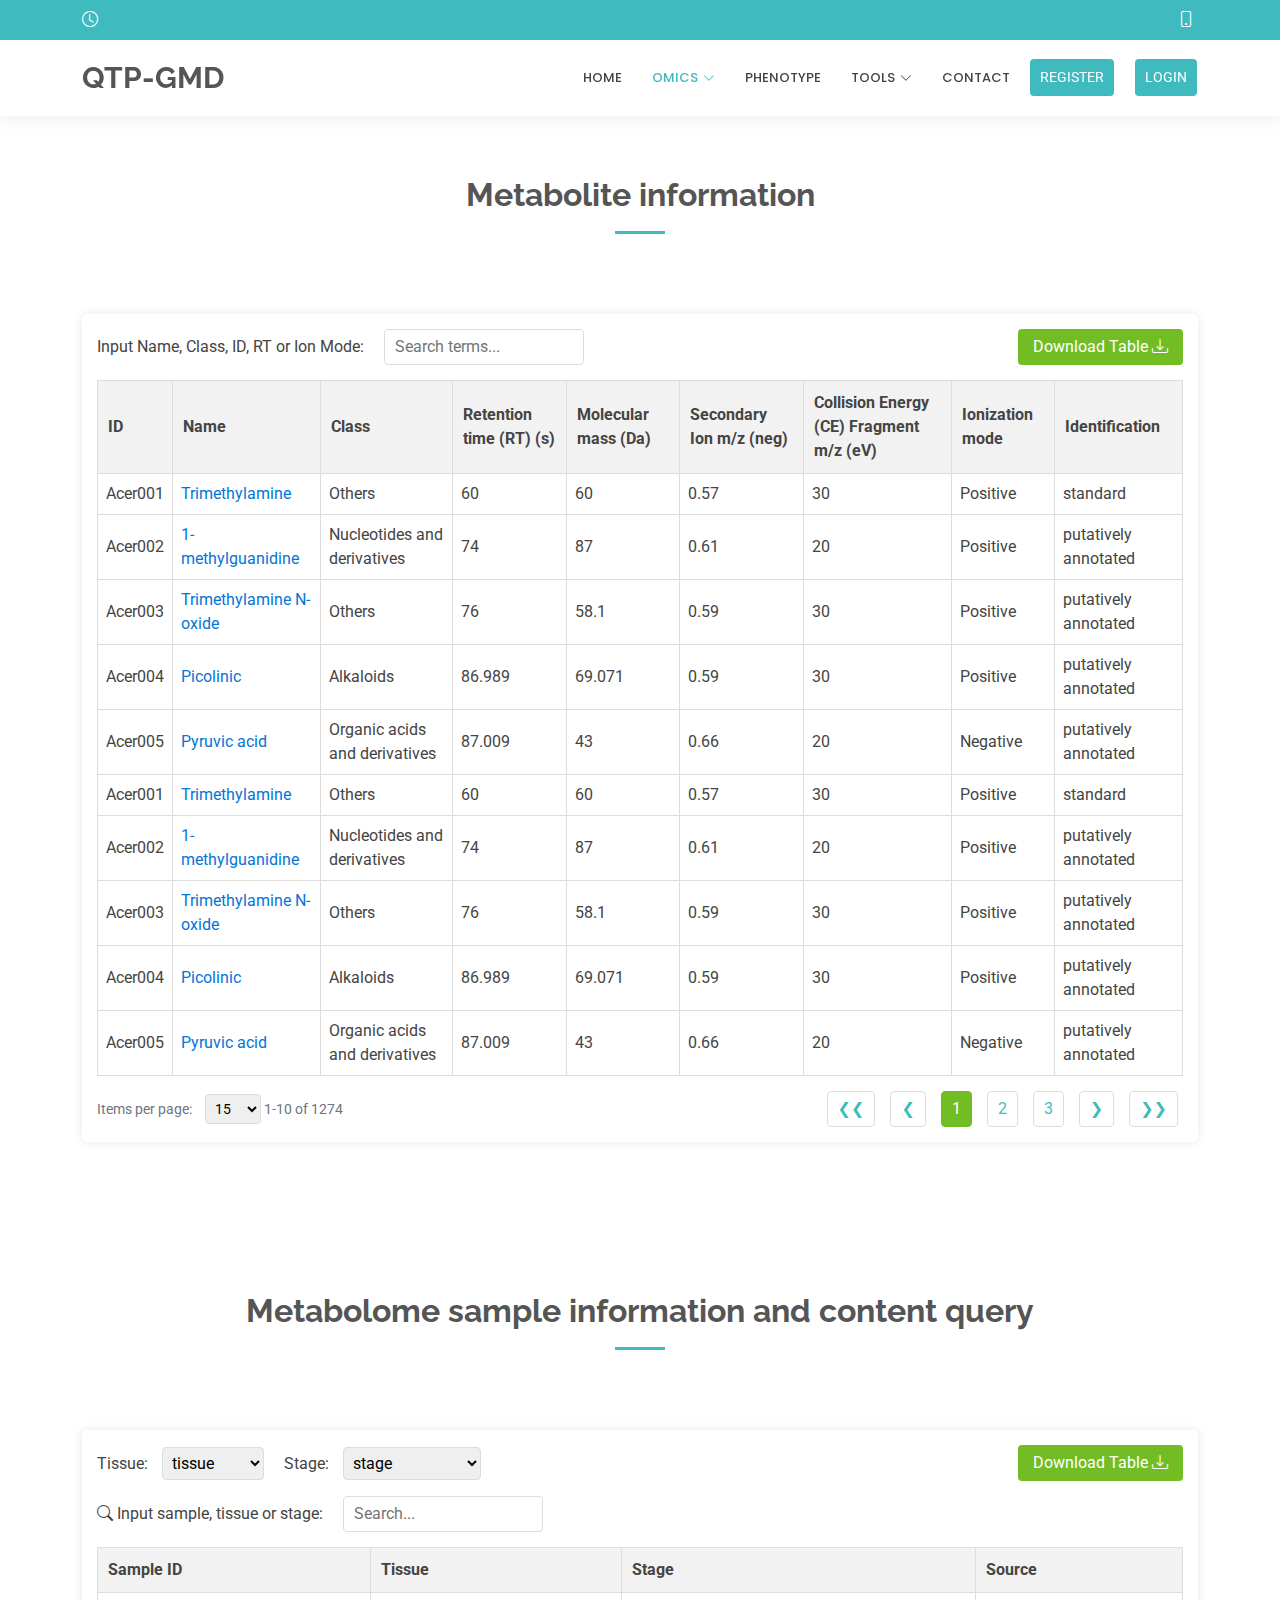
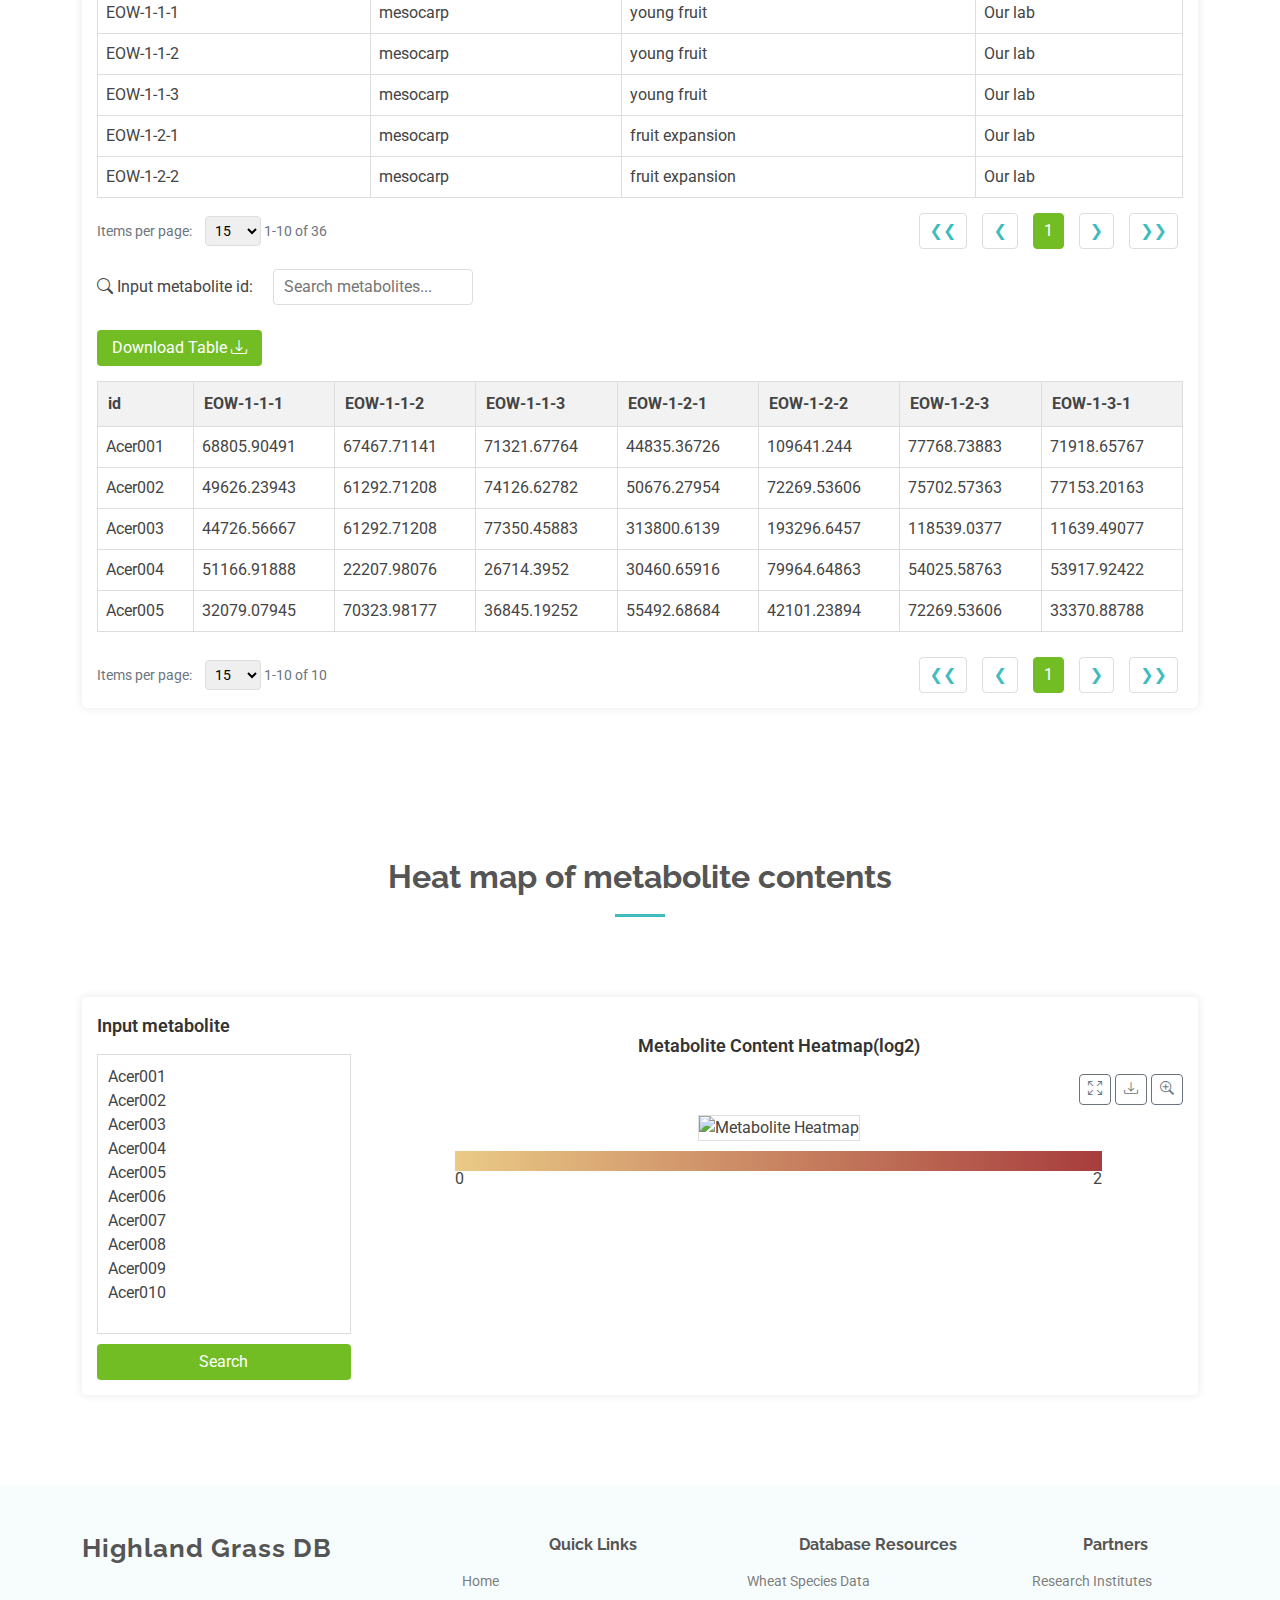
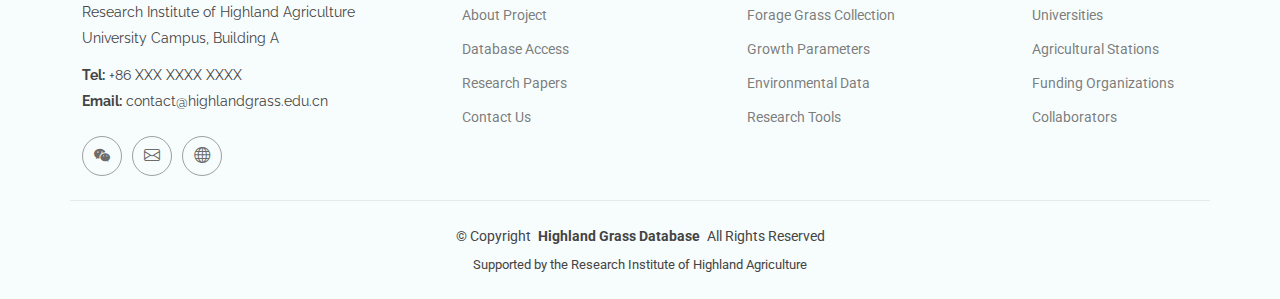
==== metabolite.html @ 14f85110 "Add files via upload" ====
<!DOCTYPE html>
<html lang="en">

<head>
    <meta charset="utf-8">
    <meta content="width=device-width, initial-scale=1.0" name="viewport">
    <title>QTP-GMD</title>
    <meta name="description" content="">
    <meta name="keywords" content="">

    <!-- Favicons -->
    <link href="assets/img/favicon.png" rel="icon">
    <link href="assets/img/apple-touch-icon.png" rel="apple-touch-icon">

    <!-- Fonts -->
    <link href="https://fonts.googleapis.com" rel="preconnect">
    <link href="https://fonts.gstatic.com" rel="preconnect" crossorigin>
    <link
        href="https://fonts.googleapis.com/css2?family=Roboto:ital,wght@0,100;0,300;0,400;0,500;0,700;0,900;1,100;1,300;1,400;1,500;1,700;1,900&family=Poppins:ital,wght@0,100;0,200;0,300;0,400;0,500;0,600;0,700;0,800;0,900;1,100;1,200;1,300;1,400;1,500;1,600;1,700;1,800;1,900&family=Raleway:ital,wght@0,100;0,200;0,300;0,400;0,500;0,600;0,700;0,800;0,900;1,100;1,200;1,300;1,400;1,500;1,600;1,700;1,800;1,900&display=swap"
        rel="stylesheet">

    <!-- Vendor CSS Files -->
    <link href="assets/vendor/bootstrap/css/bootstrap.min.css" rel="stylesheet">
    <link href="assets/vendor/bootstrap-icons/bootstrap-icons.css" rel="stylesheet">
    <link href="assets/vendor/aos/aos.css" rel="stylesheet">
    <link href="assets/vendor/fontawesome-free/css/all.min.css" rel="stylesheet">
    <link href="assets/vendor/glightbox/css/glightbox.min.css" rel="stylesheet">
    <link href="assets/vendor/swiper/swiper-bundle.min.css" rel="stylesheet">

    <!-- Main CSS File -->
    <link href="assets/css/main.css" rel="stylesheet">

    <!-- Additional CSS for the metabolomics module -->
    <style>
        
    </style>

    <!-- JS File -->
    <script src="assets/js/genomic-interaction.js"></script>

</head>

<body class="index-page">

    <header id="header" class="header sticky-top">

        <div class="topbar d-flex align-items-center">
            <div class="container d-flex justify-content-center justify-content-md-between">
                <div class="d-none d-md-flex align-items-center">
                    <i class="bi bi-clock me-1"></i>
                </div>
                <div class="d-flex align-items-center">
                    <i class="bi bi-phone me-1"></i>
                </div>
            </div>
        </div><!-- End Top Bar -->

        <div class="branding d-flex align-items-center">

            <div class="container position-relative d-flex align-items-center justify-content-end">
                <a href="index.html" class="logo d-flex align-items-center me-auto">
                    <h1 class="sitename">QTP-GMD</h1>
                    <!-- Uncomment the line below if you also wish to use a text logo -->
                    <!-- <h1 class="sitename">Medicio</h1>  -->
                </a>

                <nav id="navmenu" class="navmenu">
                    <ul>
                        <li><a href="index.html">Home</a></li>

                        <!-- Omics 下拉菜单 -->
                        <li class="dropdown"><a href="#" class="active"><span>Omics</span> <i
                                    class="bi bi-chevron-down toggle-dropdown"></i></a>
                            <ul>
                                <li><a href="Genomic.html">Genomics</a></li>
                                <li><a href="#transcriptomics">Transcriptomics</a></li>
                                <li><a href="metabolite.html">Metabolomics</a></li>
                            </ul>
                        </li>

                        <li><a href="#phenotype">Phenotype</a></li>

                        <!-- Tools 下拉菜单 -->
                        <li class="dropdown"><a href="#"><span>Tools</span> <i
                                    class="bi bi-chevron-down toggle-dropdown"></i></a>
                            <ul>
                                <li><a href="#jbrowse">Jbrowse</a></li>
                                <li><a href="#blast">BLAST</a></li>
                                <li><a href="#primer3">Primer3 Design</a></li>
                                <li><a href="#orthovenn">OrthoVenn</a></li>
                                <li><a href="#enrichment">Enrichment</a></li>
                                <li><a href="#crispr">CRISPR-Predictor</a></li>
                                <li><a href="#gene-search">Gene Search</a></li>
                            </ul>
                        </li>

                        <li><a href="#contact">Contact</a></li>
                    </ul>
                    <i class="mobile-nav-toggle d-xl-none bi bi-list"></i>
                </nav>
                <a class="cta-btn" href="register.html">REGISTER</a>
                <a class="cta-btn" href="login.html">LOGIN</a>

            </div>

        </div>

    </header>

    <main class="main">
        <!-- Public Resources Section -->
        <section class="public-resources section">
            <div class="container section-title">
                <h2>Metabolite information</h2>
            </div>
            <div class="container">
                <div class="module-section">
                    <!-- 搜索和下载区域 -->
                    <div class="search-area">
                        <div class="search-box">
                            <label>Input Name, Class, ID, RT or Ion Mode:</label>
                            <input type="text" placeholder="Search terms...">
                        </div>
                        <button class="download-button">Download Table <i class="bi bi-download"></i></button>
                    </div>

                    <!-- 数据表格 - 公共资源 -->
                    <table>
                        <thead>
                            <tr>
                                <th>ID</th>
                                <th>Name</th>
                                <th>Class</th>
                                <th>Retention time (RT) (s)</th>
                                <th>Molecular mass (Da)</th>
                                <th>Secondary Ion m/z (neg)</th>
                                <th>Collision Energy (CE) Fragment m/z (eV)</th>
                                <th>Ionization mode</th>
                                <th>Identification</th>
                            </tr>
                        </thead>
                        <tbody>
                            <tr>
                                <td>Acer001</td>
                                <td><a href="#" class="resource-link">Trimethylamine</a></td>
                                <td>Others</td>
                                <td>60</td>
                                <td>60</td>
                                <td>0.57</td>
                                <td>30</td>
                                <td>Positive</td>
                                <td>standard</td>
                            </tr>
                            <tr>
                                <td>Acer002</td>
                                <td><a href="#" class="resource-link">1-methylguanidine</a></td>
                                <td>Nucleotides and derivatives</td>
                                <td>74</td>
                                <td>87</td>
                                <td>0.61</td>
                                <td>20</td>
                                <td>Positive</td>
                                <td>putatively annotated</td>
                            </tr>
                            <tr>
                                <td>Acer003</td>
                                <td><a href="#" class="resource-link">Trimethylamine N-oxide</a></td>
                                <td>Others</td>
                                <td>76</td>
                                <td>58.1</td>
                                <td>0.59</td>
                                <td>30</td>
                                <td>Positive</td>
                                <td>putatively annotated</td>
                            </tr>
                            <tr>
                                <td>Acer004</td>
                                <td><a href="#" class="resource-link">Picolinic</a></td>
                                <td>Alkaloids</td>
                                <td>86.989</td>
                                <td>69.071</td>
                                <td>0.59</td>
                                <td>30</td>
                                <td>Positive</td>
                                <td>putatively annotated</td>
                            </tr>
                            <tr>
                                <td>Acer005</td>
                                <td><a href="#" class="resource-link">Pyruvic acid</a></td>
                                <td>Organic acids and derivatives</td>
                                <td>87.009</td>
                                <td>43</td>
                                <td>0.66</td>
                                <td>20</td>
                                <td>Negative</td>
                                <td>putatively annotated</td>
                            </tr>
                            <tr>
                                <td>Acer001</td>
                                <td><a href="#" class="resource-link">Trimethylamine</a></td>
                                <td>Others</td>
                                <td>60</td>
                                <td>60</td>
                                <td>0.57</td>
                                <td>30</td>
                                <td>Positive</td>
                                <td>standard</td>
                            </tr>
                            <tr>
                                <td>Acer002</td>
                                <td><a href="#" class="resource-link">1-methylguanidine</a></td>
                                <td>Nucleotides and derivatives</td>
                                <td>74</td>
                                <td>87</td>
                                <td>0.61</td>
                                <td>20</td>
                                <td>Positive</td>
                                <td>putatively annotated</td>
                            </tr>
                            <tr>
                                <td>Acer003</td>
                                <td><a href="#" class="resource-link">Trimethylamine N-oxide</a></td>
                                <td>Others</td>
                                <td>76</td>
                                <td>58.1</td>
                                <td>0.59</td>
                                <td>30</td>
                                <td>Positive</td>
                                <td>putatively annotated</td>
                            </tr>
                            <tr>
                                <td>Acer004</td>
                                <td><a href="#" class="resource-link">Picolinic</a></td>
                                <td>Alkaloids</td>
                                <td>86.989</td>
                                <td>69.071</td>
                                <td>0.59</td>
                                <td>30</td>
                                <td>Positive</td>
                                <td>putatively annotated</td>
                            </tr>
                            <tr>
                                <td>Acer005</td>
                                <td><a href="#" class="resource-link">Pyruvic acid</a></td>
                                <td>Organic acids and derivatives</td>
                                <td>87.009</td>
                                <td>43</td>
                                <td>0.66</td>
                                <td>20</td>
                                <td>Negative</td>
                                <td>putatively annotated</td>
                            </tr>
                        </tbody>
                    </table>

                    <!-- 分页区域 -->
                    <div class="pagination-area">
                        <div class="page-info">
                            Items per page:
                            <select class="dropdown-select">
                                <option>10</option>
                                <option selected>15</option>
                                <option>50</option>
                                <option>100</option>
                            </select>
                            <span>1-10 of 1274</span>
                        </div>
                        <div class="pagination">
                            <button class="page-button" disabled>❮❮</button>
                            <button class="page-button" disabled>❮</button>
                            <button class="page-button active">1</button>
                            <button class="page-button">2</button>
                            <button class="page-button">3</button>
                            <button class="page-button">❯</button>
                            <button class="page-button">❯❯</button>
                        </div>
                    </div>
                </div>
            </div>
        </section>

        <!-- Our Resources Section -->
        <section class="our-resources section">
            <div class="container section-title">
                <h2>Metabolome sample information and content query</h2>
            </div>
            <div class="container">
                <div class="module-section">
                    <!-- 样本筛选区域 -->
                    <div class="search-area">
                        <div style="display: flex; gap: 20px;">
                            <div>
                                <label>Tissue:</label>
                                <select class="dropdown-select">
                                    <option selected>tissue</option>
                                    <option>mesocarp</option>
                                    <option>leaf</option>
                                </select>
                            </div>
                            <div>
                                <label>Stage:</label>
                                <select class="dropdown-select">
                                    <option selected>stage</option>
                                    <option>young fruit</option>
                                    <option>fruit expansion</option>
                                    <option>seedling</option>
                                </select>
                            </div>
                        </div>
                        <button class="download-button">Download Table <i class="bi bi-download"></i></button>
                    </div>

                    <!-- 搜索框 -->
                    <div class="search-box" style="margin-bottom: 15px;">
                        <label><i class="bi bi-search"></i> Input sample, tissue or stage:</label>
                        <input type="text" placeholder="Search..." class="heatmap-input">
                    </div>

                    <!-- 数据表格 - 自身资源 -->
                    <table>
                        <thead>
                            <tr>
                                <th>Sample ID</th>
                                <th>Tissue</th>
                                <th>Stage</th>
                                <th>Source</th>
                            </tr>
                        </thead>
                        <tbody>
                            <tr>
                                <td>EOW-1-1-1</td>
                                <td>mesocarp</td>
                                <td>young fruit</td>
                                <td>Our lab</td>
                            </tr>
                            <tr>
                                <td>EOW-1-1-2</td>
                                <td>mesocarp</td>
                                <td>young fruit</td>
                                <td>Our lab</td>
                            </tr>
                            <tr>
                                <td>EOW-1-1-3</td>
                                <td>mesocarp</td>
                                <td>young fruit</td>
                                <td>Our lab</td>
                            </tr>
                            <tr>
                                <td>EOW-1-2-1</td>
                                <td>mesocarp</td>
                                <td>fruit expansion</td>
                                <td>Our lab</td>
                            </tr>
                            <tr>
                                <td>EOW-1-2-2</td>
                                <td>mesocarp</td>
                                <td>fruit expansion</td>
                                <td>Our lab</td>
                            </tr>
                        </tbody>
                    </table>

                    <!-- 分页区域 -->
                    <div class="pagination-area">
                        <div class="page-info">
                            Items per page:
                            <select class="dropdown-select">
                                <option>10</option>
                                <option selected>15</option>
                                <option>50</option>
                                <option>100</option>
                            </select>
                            <span>1-10 of 36</span>
                        </div>
                        <div class="pagination">
                            <button class="page-button" disabled>❮❮</button>
                            <button class="page-button" disabled>❮</button>
                            <button class="page-button active">1</button>
                            <button class="page-button">❯</button>
                            <button class="page-button">❯❯</button>
                        </div>
                    
                    </div>

                    <!-- 代谢物查询搜索框 -->
                    <div style="margin-top: 20px;" >
                        <div class="search-box" style="margin-bottom: 15px;">
                            <label><i class="bi bi-search"></i> Input metabolite id:</label>
                            <input type="text" placeholder="Search metabolites..." class="heatmap-input">
                        </div>
                        <button class="download-button" style="margin-top: 10px;">Download Table <i
                                class="bi bi-download"></i></button>
                    </div>

                    <!-- 代谢物含量数据表 -->
                    <div style="overflow-x: auto; margin-top: 15px;">
                        <table>
                            <thead>
                                <tr>
                                    <th>id</th>
                                    <th>EOW-1-1-1</th>
                                    <th>EOW-1-1-2</th>
                                    <th>EOW-1-1-3</th>
                                    <th>EOW-1-2-1</th>
                                    <th>EOW-1-2-2</th>
                                    <th>EOW-1-2-3</th>
                                    <th>EOW-1-3-1</th>
                                </tr>
                            </thead>
                            <tbody>
                                <tr>
                                    <td>Acer001</td>
                                    <td>68805.90491</td>
                                    <td>67467.71141</td>
                                    <td>71321.67764</td>
                                    <td>44835.36726</td>
                                    <td>109641.244</td>
                                    <td>77768.73883</td>
                                    <td>71918.65767</td>
                                </tr>
                                <tr>
                                    <td>Acer002</td>
                                    <td>49626.23943</td>
                                    <td>61292.71208</td>
                                    <td>74126.62782</td>
                                    <td>50676.27954</td>
                                    <td>72269.53606</td>
                                    <td>75702.57363</td>
                                    <td>77153.20163</td>
                                </tr>
                                <tr>
                                    <td>Acer003</td>
                                    <td>44726.56667</td>
                                    <td>61292.71208</td>
                                    <td>77350.45883</td>
                                    <td>313800.6139</td>
                                    <td>193296.6457</td>
                                    <td>118539.0377</td>
                                    <td>11639.49077</td>
                                </tr>
                                <tr>
                                    <td>Acer004</td>
                                    <td>51166.91888</td>
                                    <td>22207.98076</td>
                                    <td>26714.3952</td>
                                    <td>30460.65916</td>
                                    <td>79964.64863</td>
                                    <td>54025.58763</td>
                                    <td>53917.92422</td>
                                </tr>
                                <tr>
                                    <td>Acer005</td>
                                    <td>32079.07945</td>
                                    <td>70323.98177</td>
                                    <td>36845.19252</td>
                                    <td>55492.68684</td>
                                    <td>42101.23894</td>
                                    <td>72269.53606</td>
                                    <td>33370.88788</td>
                                </tr>
                            </tbody>
                        </table>
                    </div>

                    <!-- 分页区域 -->
                    <div class="pagination-area">
                        <div class="page-info">
                            Items per page:
                            <select class="dropdown-select">
                                <option>10</option>
                                <option selected>15</option>
                                <option>50</option>
                                <option>100</option>
                            </select>
                            <span>1-10 of 10</span>
                        </div>
                        <div class="pagination">
                            <button class="page-button" disabled>❮❮</button>
                            <button class="page-button" disabled>❮</button>
                            <button class="page-button active">1</button>
                            <button class="page-button" disabled>❯</button>
                            <button class="page-button" disabled>❯❯</button>
                        </div>
                    </div>
                </div>
            </div>
        </section>

        <!-- Heatmap Section -->
        <section class="heatmap section">
            <div class="container section-title">
                <h2>Heat map of metabolite contents</h2>
            </div>
            <div class="container">
                <div class="module-section">
                    <div class="row">
                        <div class="col-md-3">
                            <div class="module-title">Input metabolite</div>
                            <div style="border: 1px solid #ddd; padding: 10px; height: 280px; overflow-y: auto;">
                                <div>Acer001</div>
                                <div>Acer002</div>
                                <div>Acer003</div>
                                <div>Acer004</div>
                                <div>Acer005</div>
                                <div>Acer006</div>
                                <div>Acer007</div>
                                <div>Acer008</div>
                                <div>Acer009</div>
                                <div>Acer010</div>
                            </div>
                            <button class="heatmap-button" style="width: 100%; margin-top: 10px;">Search</button>
                        </div>

                        <div class="col-md-9">
                            <div class="heatmap-container">
                                <div class="module-title text-center">Metabolite Content Heatmap(log2)</div>
                                <div style="text-align: right; margin-bottom: 10px;">
                                    <button class="btn btn-sm btn-outline-secondary"><i
                                            class="bi bi-arrows-fullscreen"></i></button>
                                    <button class="btn btn-sm btn-outline-secondary"><i
                                            class="bi bi-download"></i></button>
                                    <button class="btn btn-sm btn-outline-secondary"><i
                                            class="bi bi-zoom-in"></i></button>
                                </div>
                                <img src="./assets/img/heat-map.png" alt="Metabolite Heatmap" class="heatmap-image">
                                <div style="margin-top: 10px; text-align: center;">
                                    <div class="gradient-scale"
                                        style="height: 20px; width: 80%; margin: 0 auto; background: linear-gradient(to right, rgb(234, 202, 134), #a73d3d); position: relative;">
                                        <div style="position: absolute; left: 0; bottom: -20px;">0</div>
                                        <div style="position: absolute; right: 0; bottom: -20px;">2</div>
                                    </div>
                                </div>
                            </div>
                        </div>
                    </div>
                </div>
            </div>
        </section>
    </main>

    <footer id="footer" class="footer light-background">
        <div class="container footer-top">
            <div class="row gy-4">
                <div class="col-lg-4 col-md-6 footer-about">
                    <a href="index.html" class="logo d-flex align-items-center">
                        <span class="sitename">Highland Grass DB</span>
                    </a>
                    <div class="footer-contact pt-3">
                        <p>Research Institute of Highland Agriculture</p>
                        <p>University Campus, Building A</p>
                        <p class="mt-3"><strong>Tel:</strong> <span>+86 XXX XXXX XXXX</span></p>
                        <p><strong>Email:</strong> <span>contact@highlandgrass.edu.cn</span></p>
                    </div>
                    <div class="social-links d-flex mt-4">
                        <a href=""><i class="bi bi-wechat"></i></a>
                        <a href=""><i class="bi bi-envelope"></i></a>
                        <a href=""><i class="bi bi-globe"></i></a>
                    </div>
                </div>

                <div class="col-lg-3 col-md-3 footer-links">
                    <h4>Quick Links</h4>
                    <ul>
                        <li><a href="#">Home</a></li>
                        <li><a href="#">About Project</a></li>
                        <li><a href="#">Database Access</a></li>
                        <li><a href="#">Research Papers</a></li>
                        <li><a href="#">Contact Us</a></li>
                    </ul>
                </div>

                <div class="col-lg-3 col-md-3 footer-links">
                    <h4>Database Resources</h4>
                    <ul>
                        <li><a href="#">Wheat Species Data</a></li>
                        <li><a href="#">Forage Grass Collection</a></li>
                        <li><a href="#">Growth Parameters</a></li>
                        <li><a href="#">Environmental Data</a></li>
                        <li><a href="#">Research Tools</a></li>
                    </ul>
                </div>

                <div class="col-lg-2 col-md-3 footer-links">
                    <h4>Partners</h4>
                    <ul>
                        <li><a href="#">Research Institutes</a></li>
                        <li><a href="#">Universities</a></li>
                        <li><a href="#">Agricultural Stations</a></li>
                        <li><a href="#">Funding Organizations</a></li>
                        <li><a href="#">Collaborators</a></li>
                    </ul>
                </div>

            </div>
        </div>

        <div class="container copyright text-center mt-4">
            <p>© <span>Copyright</span> <strong class="px-1 sitename">Highland Grass Database</strong> <span>All Rights
                    Reserved</span></p>
            <div class="credits">
                Supported by the Research Institute of Highland Agriculture
            </div>
        </div>

    </footer>

    <!-- Scroll Top -->
    <a href="#" id="scroll-top" class="scroll-top d-flex align-items-center justify-content-center"><i
            class="bi bi-arrow-up-short"></i></a>

    <!-- Preloader -->
    <div id="preloader"></div>

    <!-- Vendor JS Files -->
    <script src="assets/vendor/bootstrap/js/bootstrap.bundle.min.js"></script>
    <script src="assets/vendor/php-email-form/validate.js"></script>
    <script src="assets/vendor/aos/aos.js"></script>
    <script src="assets/vendor/glightbox/js/glightbox.min.js"></script>
    <script src="assets/vendor/purecounter/purecounter_vanilla.js"></script>
    <script src="assets/vendor/swiper/swiper-bundle.min.js"></script>

    <!-- JS File -->
    <script src="assets/js/main.js"></script>

</body>

</html>
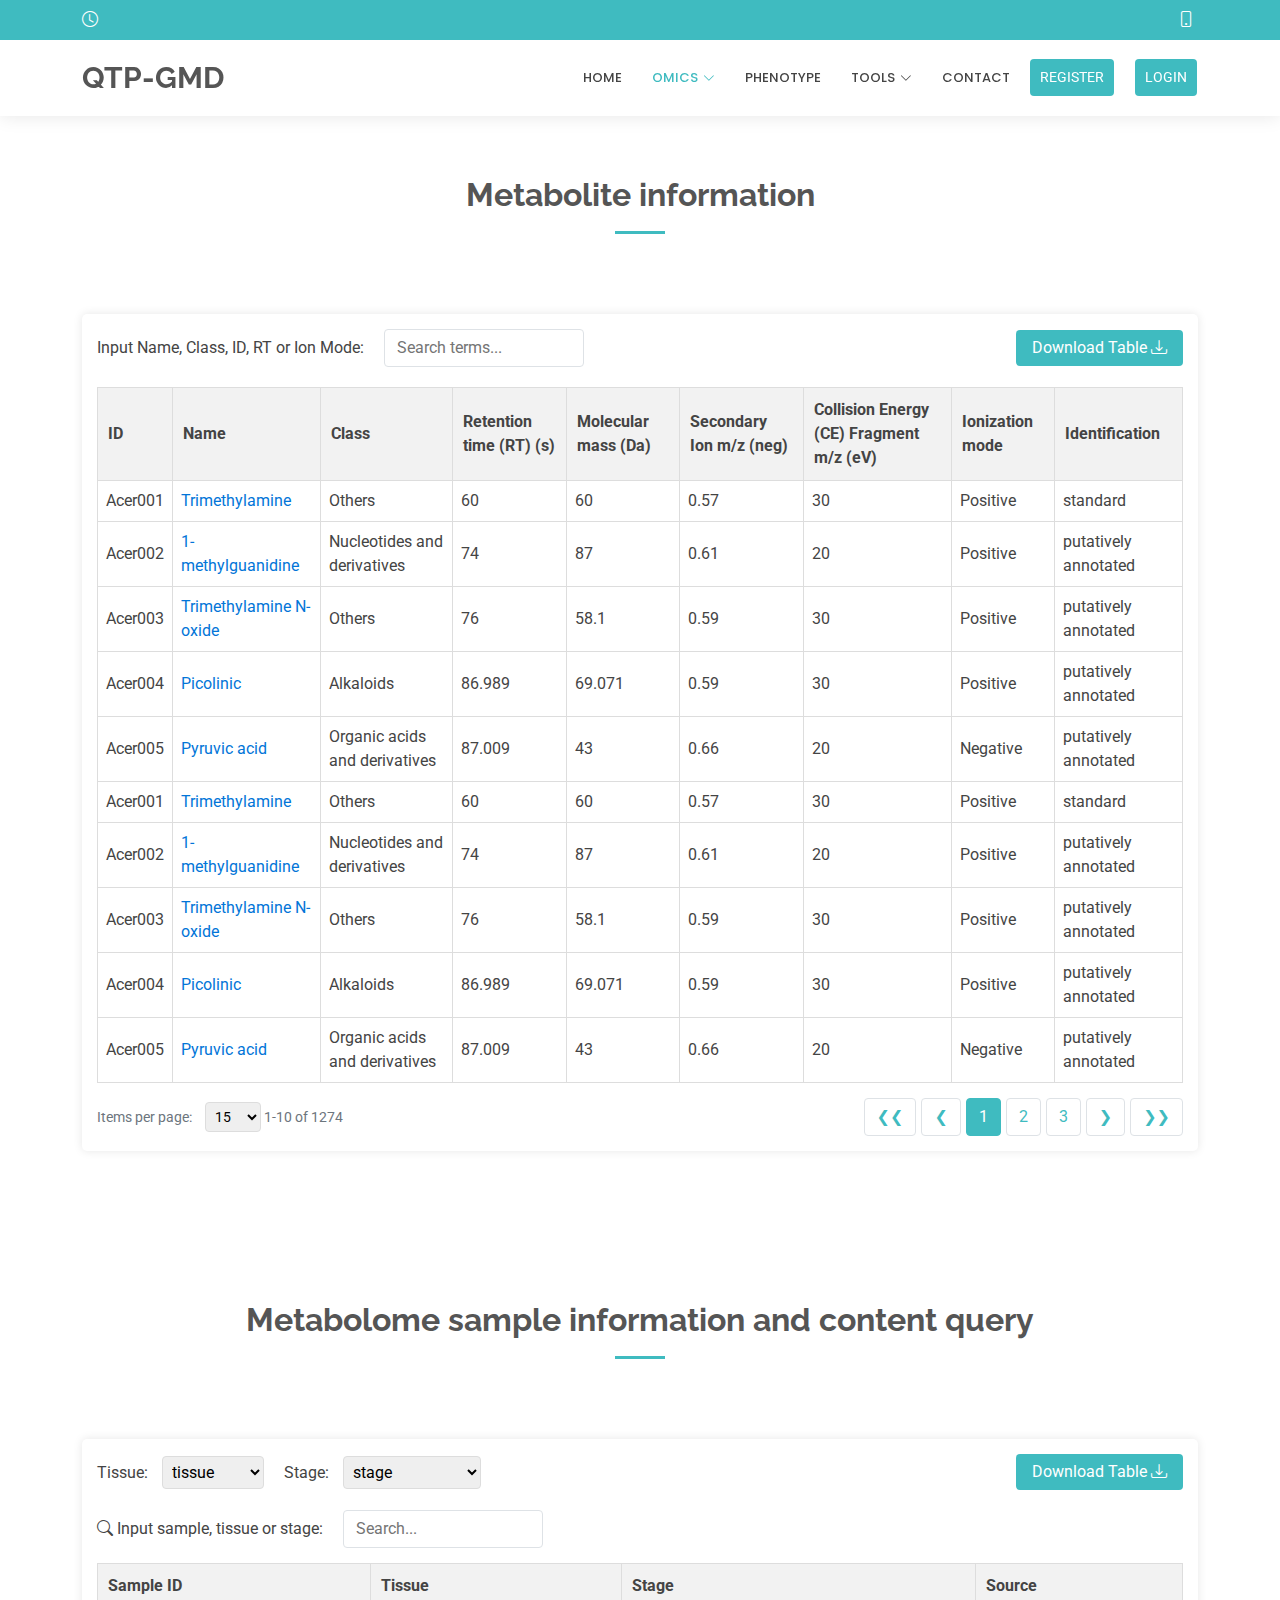
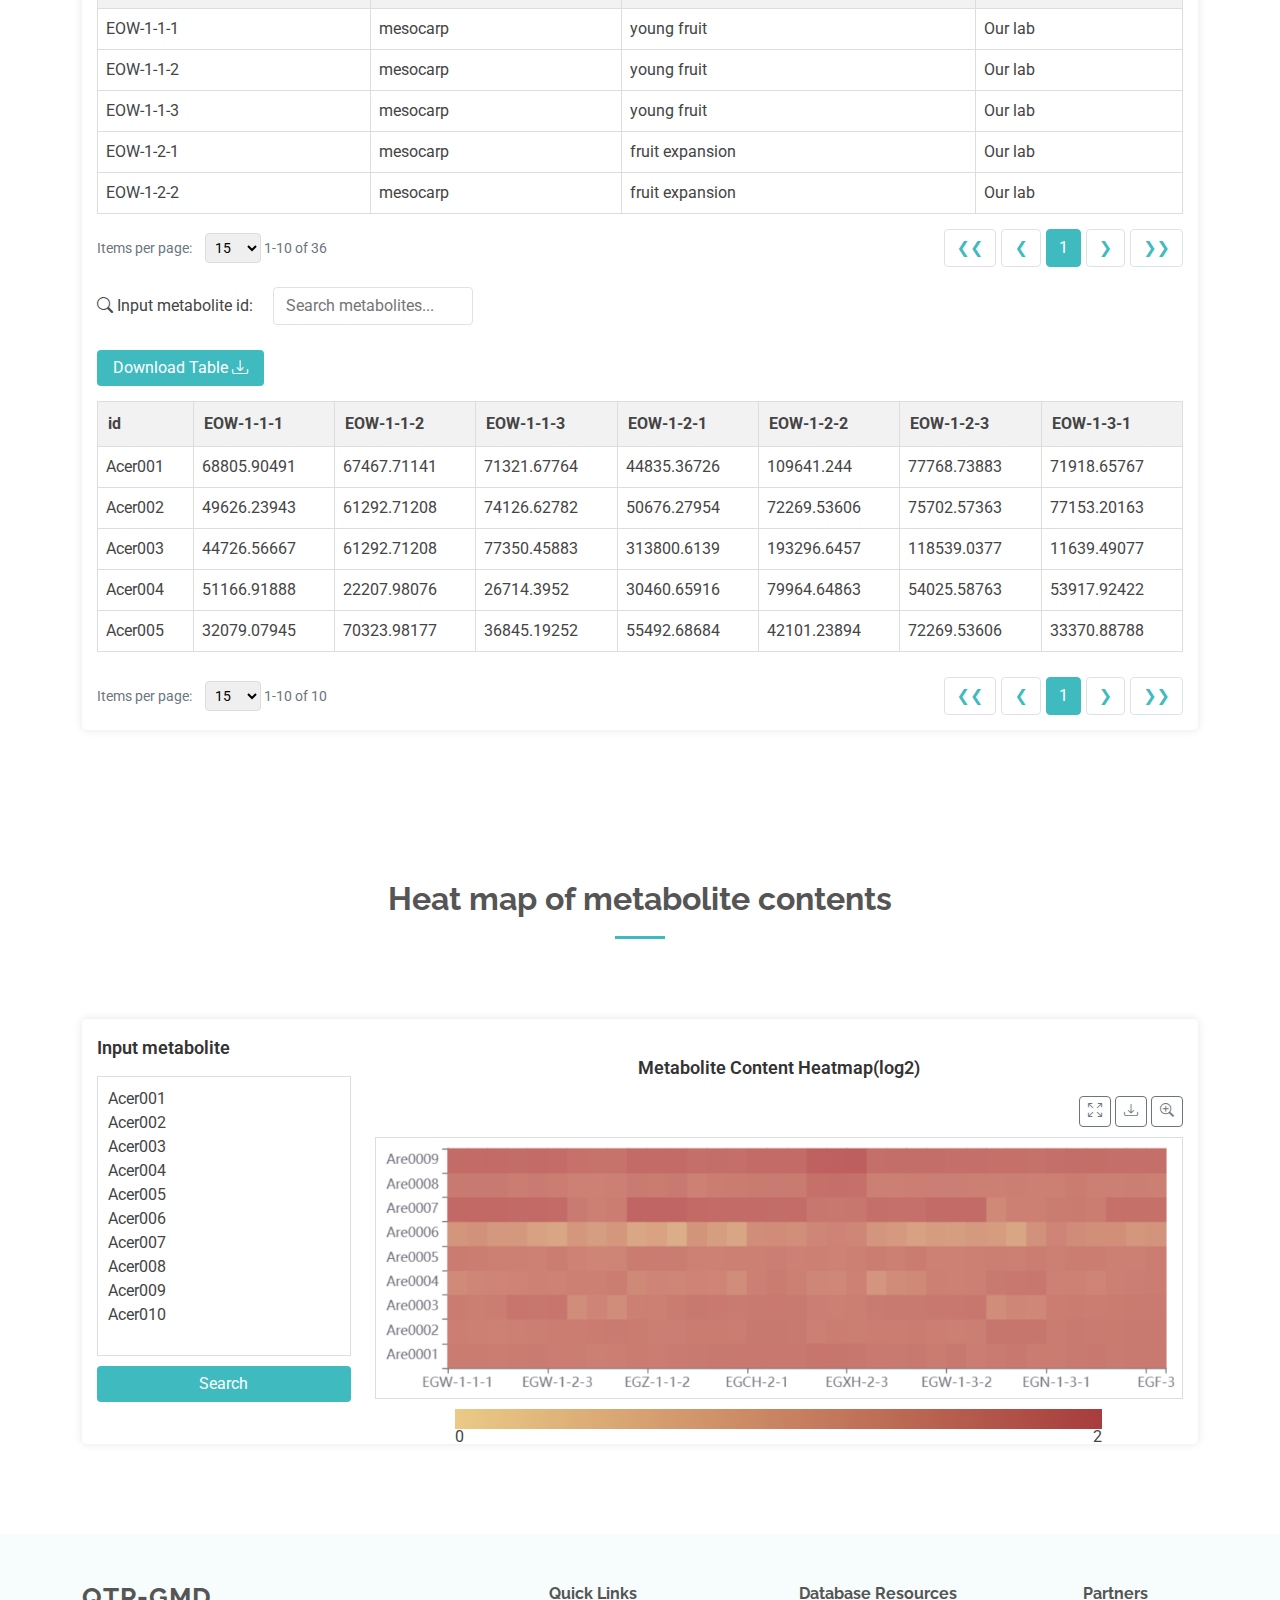
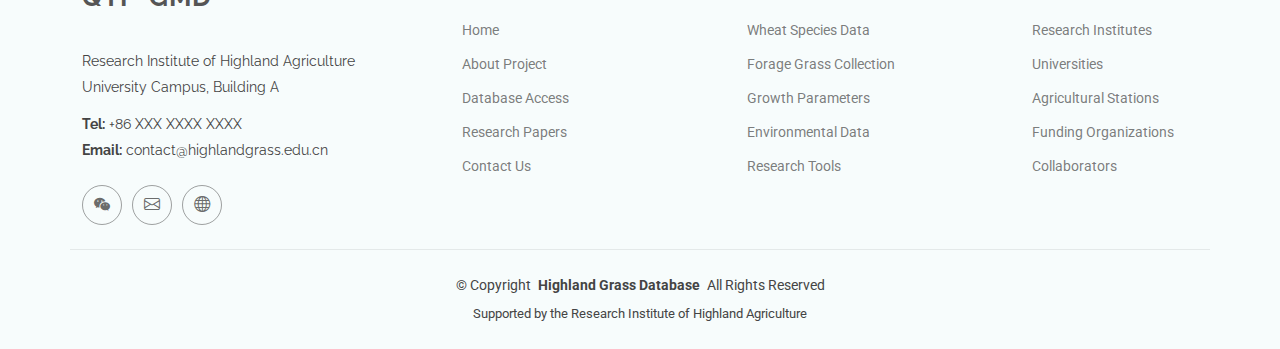
==== commit f516cbb8: "Update metabolite.html" ====
--- a/metabolite.html
+++ b/metabolite.html
@@ -543,7 +543,7 @@
             <div class="row gy-4">
                 <div class="col-lg-4 col-md-6 footer-about">
                     <a href="index.html" class="logo d-flex align-items-center">
-                        <span class="sitename">Highland Grass DB</span>
+                        <span class="sitename">QTP-GMD</span>
                     </a>
                     <div class="footer-contact pt-3">
                         <p>Research Institute of Highland Agriculture</p>
@@ -624,4 +624,4 @@
 
 </body>
 
-</html>+</html>
--- a/assets/css/main.css
+++ b/assets/css/main.css
@@ -10,179 +10,6 @@
 # Font & Color Variables
 # Help: https://bootstrapmade.com/color-system/
 --------------------------------------------------------------*/
-
-/* 数据源区域样式 */
-.data-source {
-  background: #f8f9fa;
-  border-radius: 8px;
-  padding: 20px;
-  margin-top: 20px;
-  box-shadow: 0 1px 3px rgba(0,0,0,0.1);
-}
-
-/* 数据源标题 */
-.data-source h3 {
-  color: #333;
-  font-size: 16px;
-  margin-bottom: 20px;
-  display: flex;
-  align-items: center;
-}
-
-/* 搜索区域 */
-.search-area {
-  display: flex;
-  justify-content: space-between;
-  align-items: center;
-  margin-bottom: 20px;
-}
-
-.search-box {
-  display: flex;
-  align-items: center;
-  gap: 10px;
-}
-
-.search-box input {
-  border: 1px solid #dee2e6;
-  border-radius: 4px;
-  padding: 6px 12px;
-}
-
-/* 复选框组 */
-.checkbox-group {
-  display: flex;
-  gap: 20px;
-  margin-bottom: 20px;
-}
-
-.checkbox-item {
-  display: flex;
-  align-items: center;
-  gap: 5px;
-}
-
-/* 表格样式 */
-.genomic-table {
-  width: 100%;
-  border-collapse: collapse;
-  margin-bottom: 20px;
-  background: white;
-}
-
-.genomic-table th {
-  background: #f8f9fa;
-  border-bottom: 2px solid #dee2e6;
-  padding: 12px;
-  text-align: left;
-  font-weight: 500;
-}
-
-.genomic-table td {
-  padding: 12px;
-  border-bottom: 1px solid #dee2e6;
-}
-
-/* 分页样式 */
-.pagination-area {
-  display: flex;
-  justify-content: space-between;
-  align-items: center;
-}
-
-.page-info {
-  color: #6c757d;
-  font-size: 14px;
-}
-
-.pagination {
-  display: flex;
-  gap: 5px;
-}
-.page-button {
-  padding: 6px 12px;
-  border: 1px solid #dee2e6;
-  background: white;
-  color: #3fbbc0;
-  border-radius: 4px;
-  cursor: pointer;
-}
-
-.page-button.active {
-  background: #3fbbc0;
-  color: white;
-  border-color: #3fbbc0;
-}
-
-.page-button:hover:not(.active) {
-  background: rgba(63, 187, 192, 0.1);  /* 使用稍淡的颜色作为悬停背景 */
-  border-color: #3fbbc0;
-}
-
-/* 下载按钮 */
-.download-button {
-  background: #3fbbc0;
-  color: white;
-  border: none;
-  padding: 6px 16px;
-  border-radius: 4px;
-  cursor: pointer;
-}
-
-.download-button:hover {
-  background: #3fbbc0;
-}
-/* Genomic page styles */
-.data-source {
-  background: #fff;
-  border: 1px solid #dee2e6;
-  margin-bottom: 2rem;
-}
-
-.data-source h3 {
-  font-size: 1.2rem;
-  margin-bottom: 1.5rem;
-  color: #333;
-}
-
-.table {
-  margin-bottom: 0;
-}
-
-.table th {
-  background-color: #f8f9fa;
-  border-bottom: 2px solid #dee2e6;
-  font-weight: 600;
-}
-
-.table td {
-  vertical-align: middle;
-}
-
-.table tbody tr:hover {
-  background-color: #f5f5f5;
-}
-
-.showing-entries {
-  color: #666;
-  font-size: 0.9rem;
-}
-
-.pagination {
-  margin-bottom: 0;
-}
-
-/* 响应式调整 */
-@media (max-width: 768px) {
-  .search-box {
-      flex-direction: column;
-      align-items: stretch;
-  }
-  
-  .search-box label {
-      margin-bottom: 0.5rem;
-  }
-}
 /* metabolite */
 .module-header {
   background-color: #f0f0e0;
@@ -269,20 +96,6 @@
   display: flex;
 }
 
-.page-button {
-  margin: 0 5px;
-  padding: 5px 10px;
-  border: 1px solid #ddd;
-  background-color: white;
-  cursor: pointer;
-}
-
-.page-button.active {
-  background-color: #73bd24;
-  color: white;
-  border-color: #73bd24;
-}
-
 .resource-link {
   color: #0275d8;
   text-decoration: none;
@@ -314,7 +127,7 @@
 }
 
 .heatmap-button {
-  background-color: #73bd24;
+  background-color: #3fbbc0;
   color: white;
   border: none;
   padding: 6px 15px;
@@ -340,6 +153,179 @@
   font-size: 14px;
   color: #555;
   line-height: 1.5;
+}
+
+/* 数据源区域样式 */
+.data-source {
+  background: #f8f9fa;
+  border-radius: 8px;
+  padding: 20px;
+  margin-top: 20px;
+  box-shadow: 0 1px 3px rgba(0,0,0,0.1);
+}
+
+/* 数据源标题 */
+.data-source h3 {
+  color: #333;
+  font-size: 16px;
+  margin-bottom: 20px;
+  display: flex;
+  align-items: center;
+}
+
+/* 搜索区域 */
+.search-area {
+  display: flex;
+  justify-content: space-between;
+  align-items: center;
+  margin-bottom: 20px;
+}
+
+.search-box {
+  display: flex;
+  align-items: center;
+  gap: 10px;
+}
+
+.search-box input {
+  border: 1px solid #dee2e6;
+  border-radius: 4px;
+  padding: 6px 12px;
+}
+
+/* 复选框组 */
+.checkbox-group {
+  display: flex;
+  gap: 20px;
+  margin-bottom: 20px;
+}
+
+.checkbox-item {
+  display: flex;
+  align-items: center;
+  gap: 5px;
+}
+
+/* 表格样式 */
+.genomic-table {
+  width: 100%;
+  border-collapse: collapse;
+  margin-bottom: 20px;
+  background: white;
+}
+
+.genomic-table th {
+  background: #f8f9fa;
+  border-bottom: 2px solid #dee2e6;
+  padding: 12px;
+  text-align: left;
+  font-weight: 500;
+}
+
+.genomic-table td {
+  padding: 12px;
+  border-bottom: 1px solid #dee2e6;
+}
+
+/* 分页样式 */
+.pagination-area {
+  display: flex;
+  justify-content: space-between;
+  align-items: center;
+}
+
+.page-info {
+  color: #6c757d;
+  font-size: 14px;
+}
+
+.pagination {
+  display: flex;
+  gap: 5px;
+}
+.page-button {
+  padding: 6px 12px;
+  border: 1px solid #dee2e6;
+  background: white;
+  color: #3fbbc0;
+  border-radius: 4px;
+  cursor: pointer;
+}
+
+.page-button.active {
+  background: #3fbbc0;
+  color: white;
+  border-color: #3fbbc0;
+}
+
+.page-button:hover:not(.active) {
+  background: rgba(63, 187, 192, 0.1);  /* 使用稍淡的颜色作为悬停背景 */
+  border-color: #3fbbc0;
+}
+
+/* 下载按钮 */
+.download-button {
+  background: #3fbbc0;
+  color: white;
+  border: none;
+  padding: 6px 16px;
+  border-radius: 4px;
+  cursor: pointer;
+}
+
+.download-button:hover {
+  background: #3fbbc0;
+}
+/* Genomic page styles */
+.data-source {
+  background: #fff;
+  border: 1px solid #dee2e6;
+  margin-bottom: 2rem;
+}
+
+.data-source h3 {
+  font-size: 1.2rem;
+  margin-bottom: 1.5rem;
+  color: #333;
+}
+
+.table {
+  margin-bottom: 0;
+}
+
+.table th {
+  background-color: #f8f9fa;
+  border-bottom: 2px solid #dee2e6;
+  font-weight: 600;
+}
+
+.table td {
+  vertical-align: middle;
+}
+
+.table tbody tr:hover {
+  background-color: #f5f5f5;
+}
+
+.showing-entries {
+  color: #666;
+  font-size: 0.9rem;
+}
+
+.pagination {
+  margin-bottom: 0;
+}
+
+/* 响应式调整 */
+@media (max-width: 768px) {
+  .search-box {
+      flex-direction: column;
+      align-items: stretch;
+  }
+  
+  .search-box label {
+      margin-bottom: 0.5rem;
+  }
 }
 
 
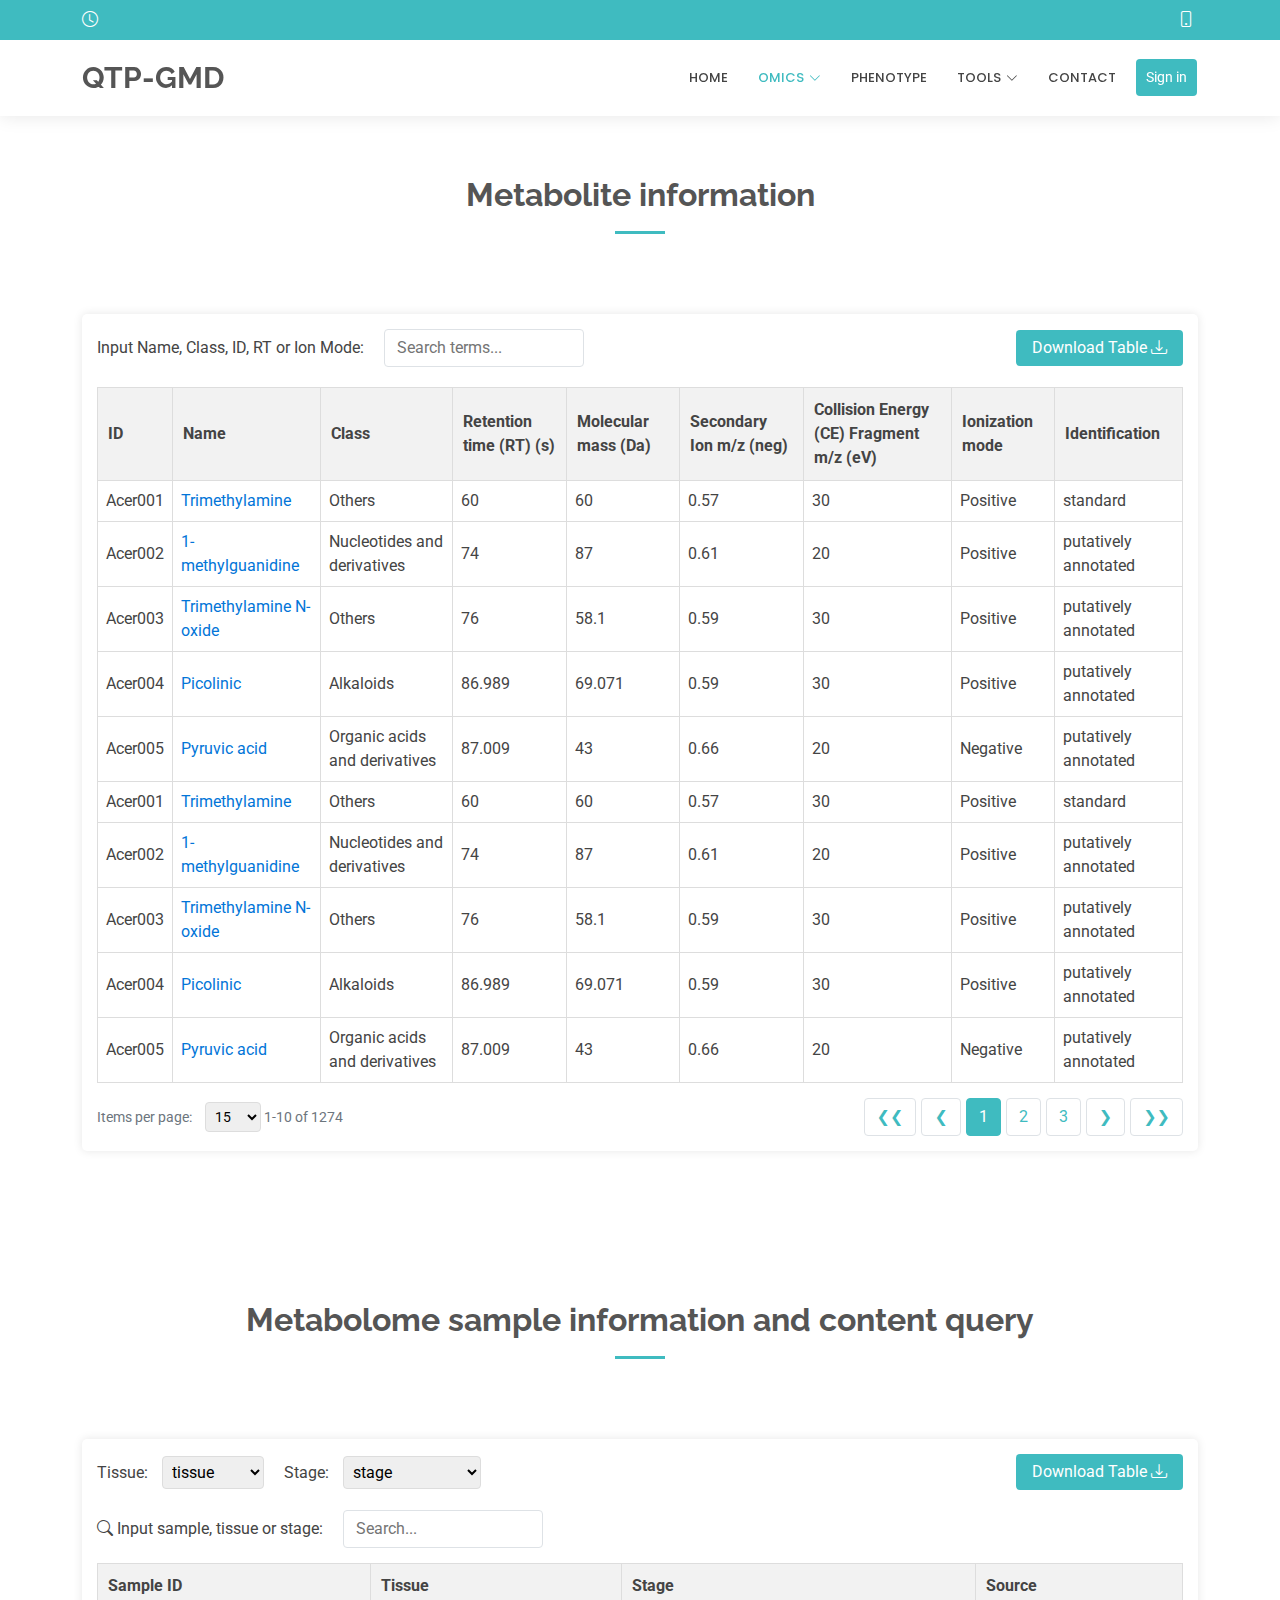
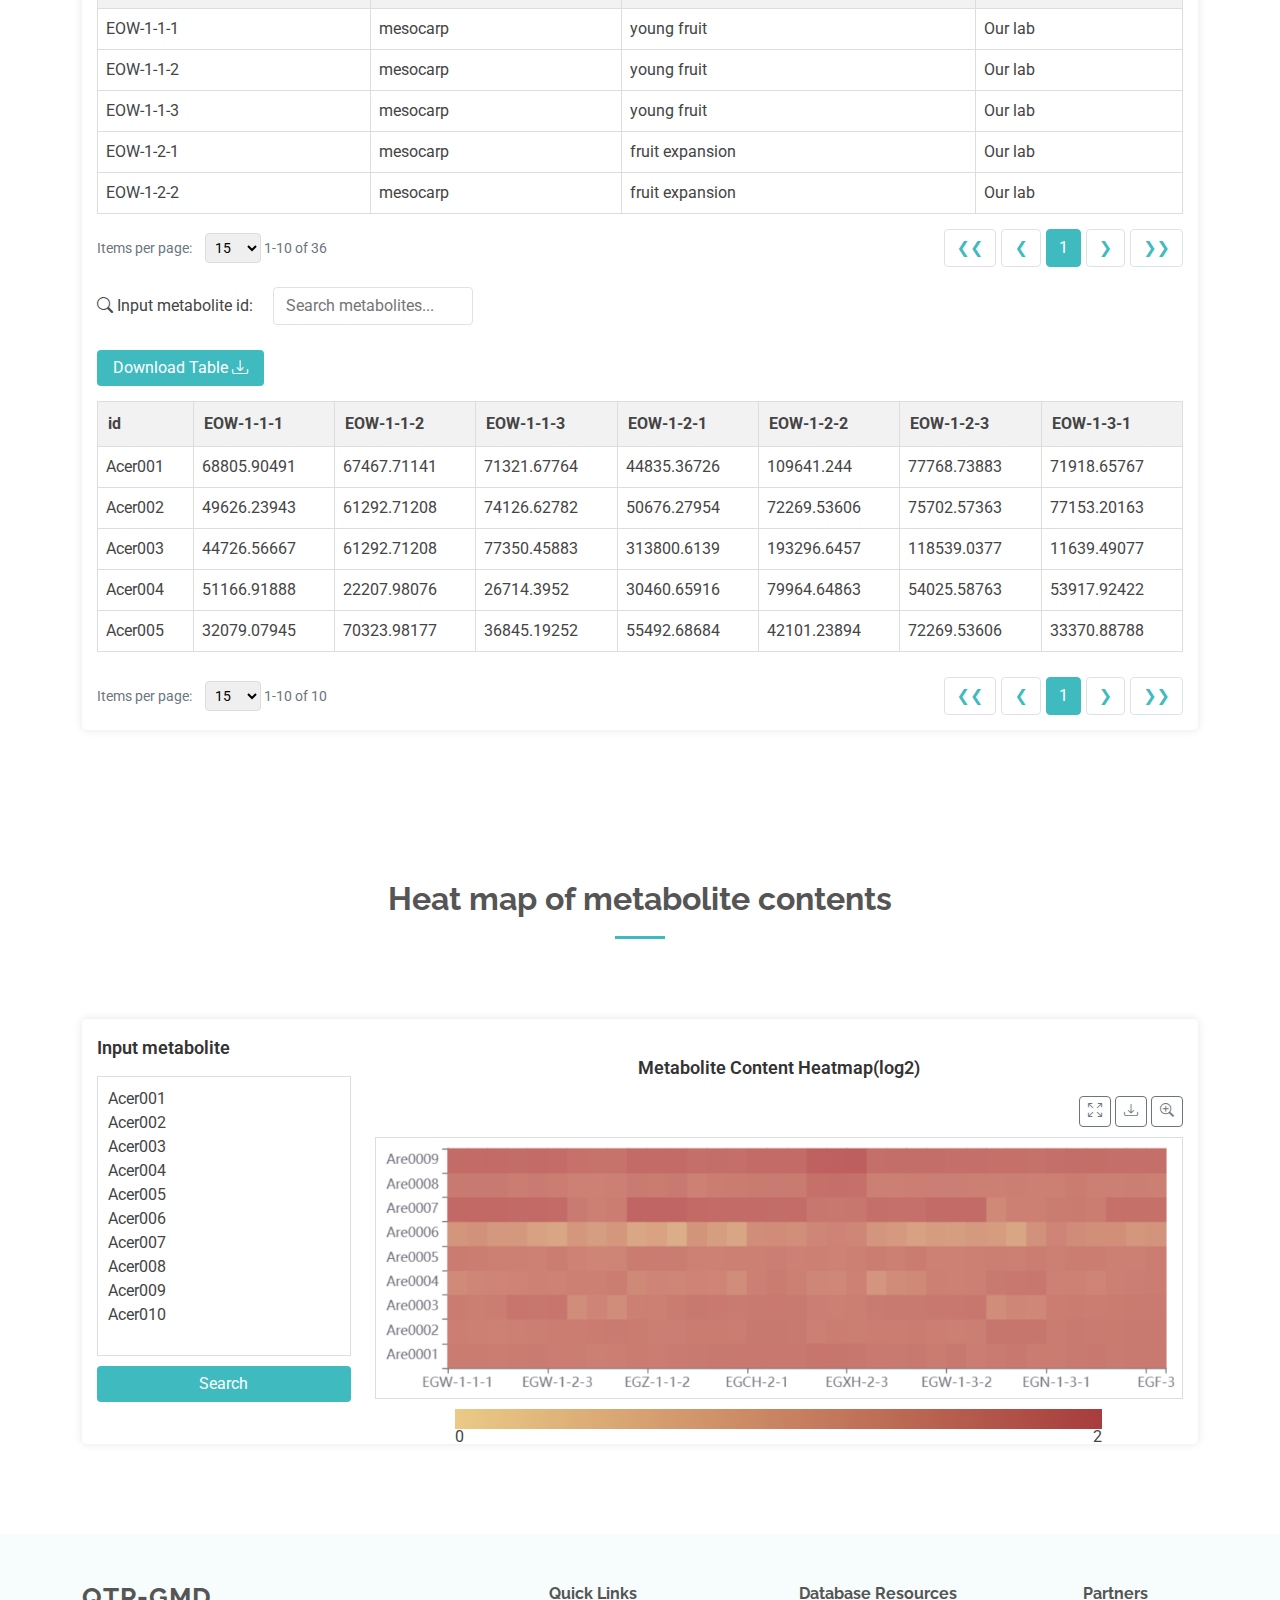
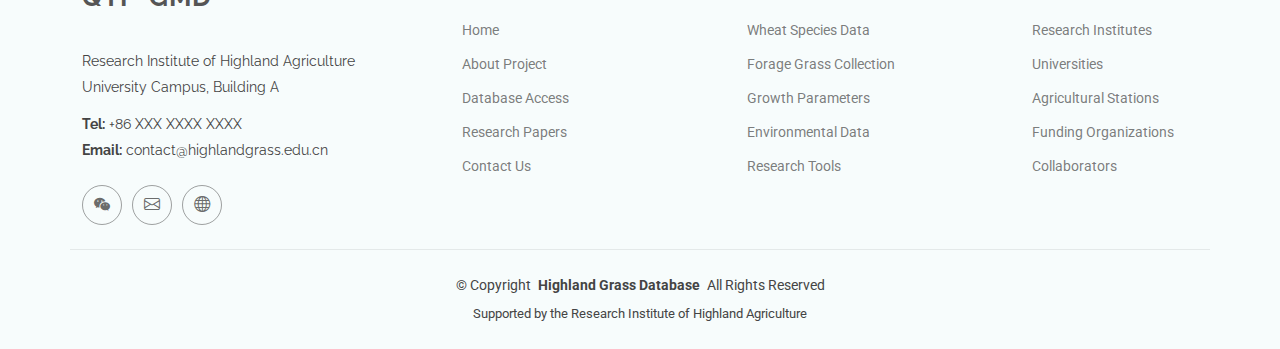
==== commit a51b99f5: "Update metabolite.html" ====
--- a/metabolite.html
+++ b/metabolite.html
@@ -98,8 +98,7 @@
                     </ul>
                     <i class="mobile-nav-toggle d-xl-none bi bi-list"></i>
                 </nav>
-                <a class="cta-btn" href="register.html">REGISTER</a>
-                <a class="cta-btn" href="login.html">LOGIN</a>
+                <a class="cta-btn" href="login.html">Sign in</a>
 
             </div>
 
